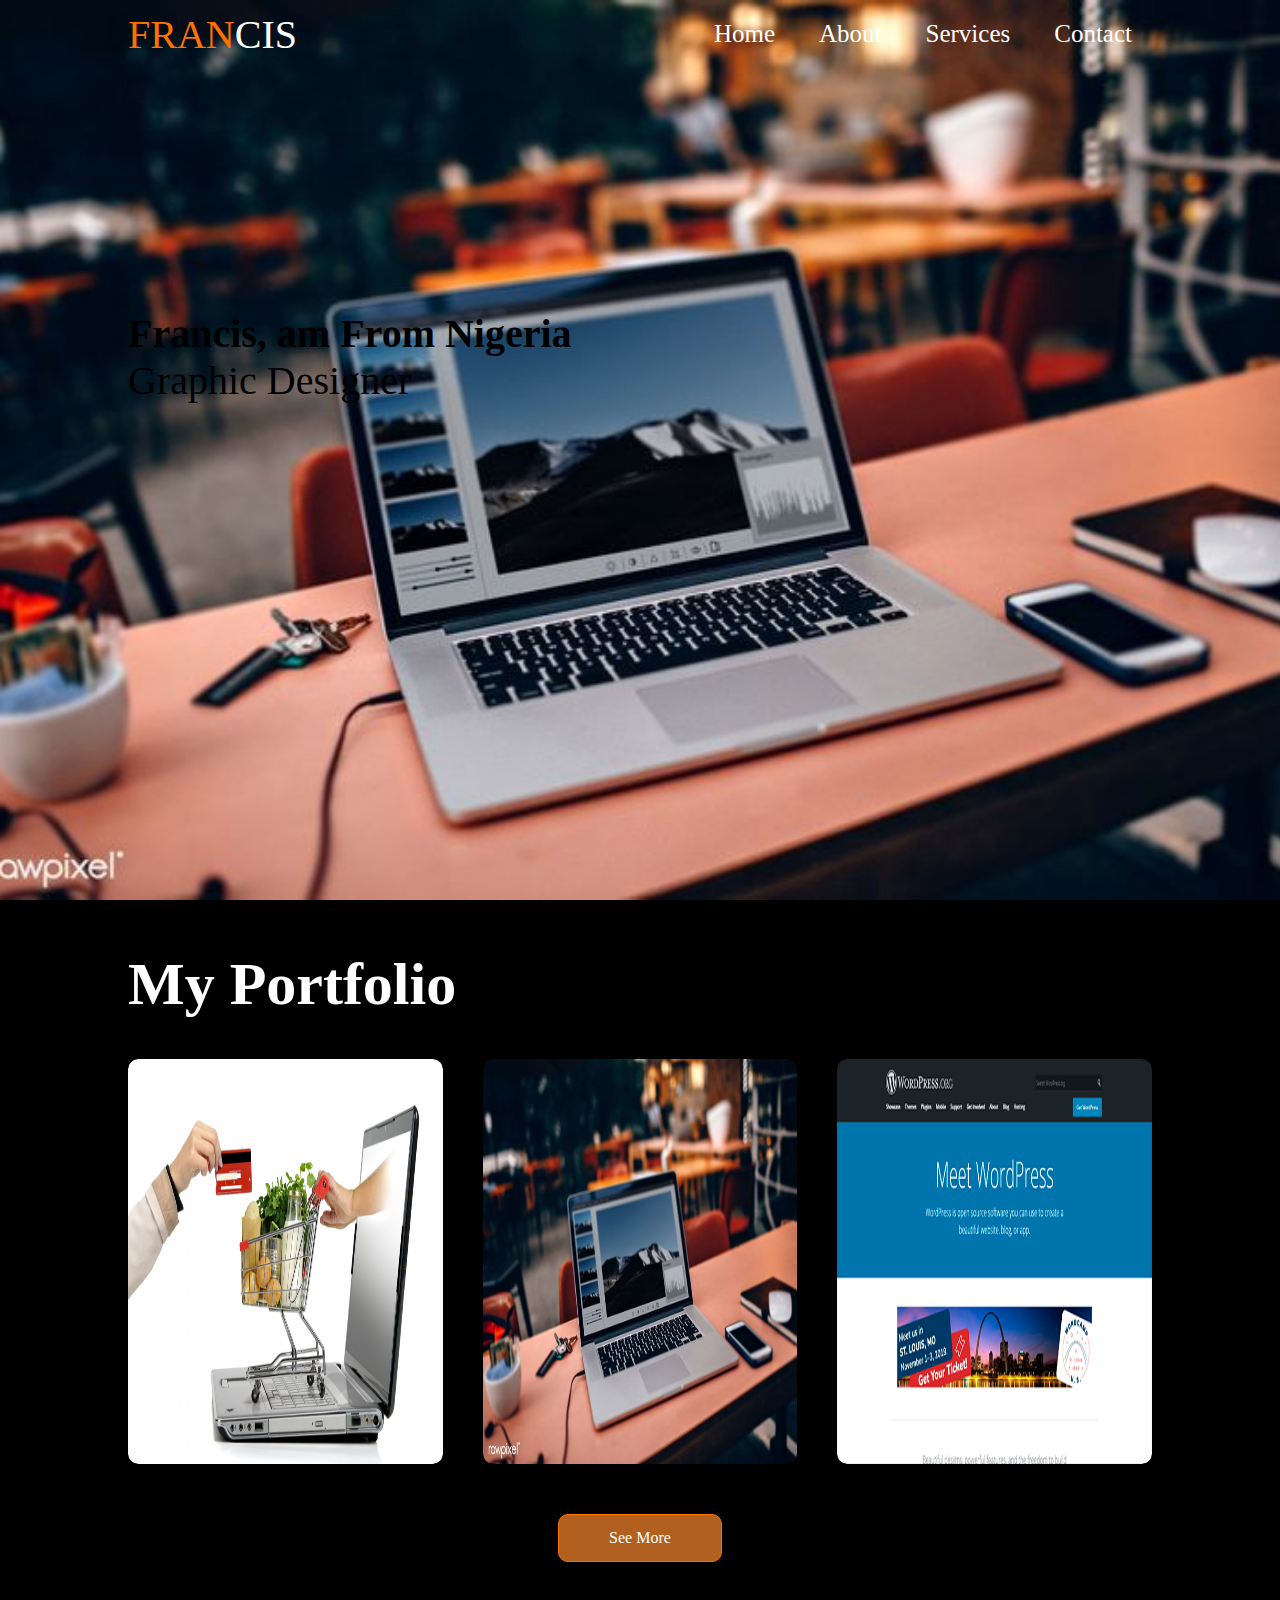
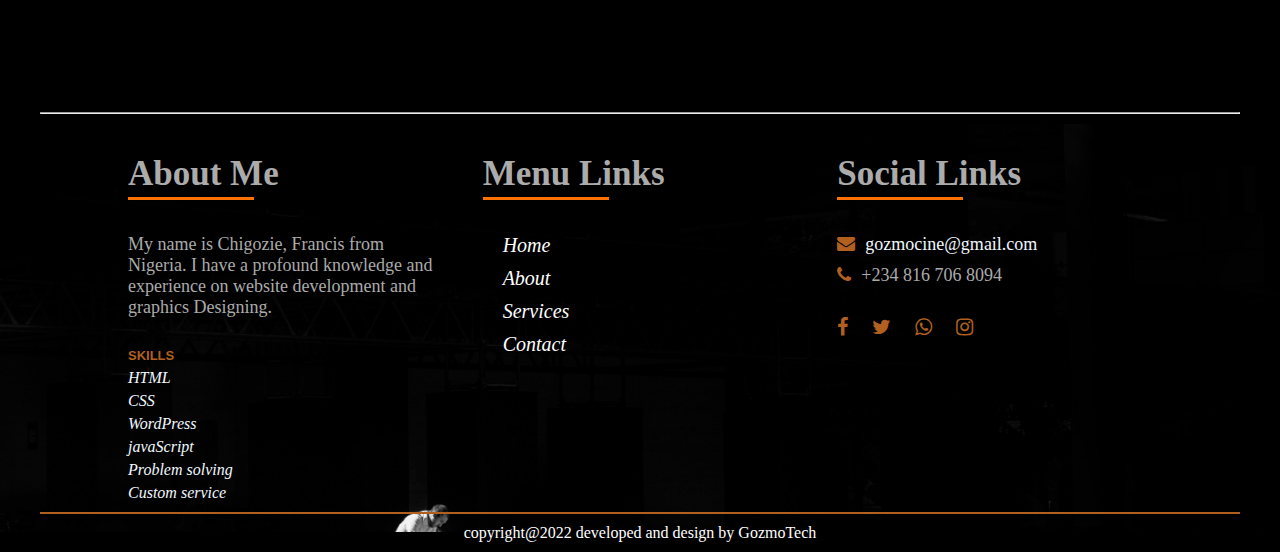
==== design.html @ dc4b3f79 "Edited" ====
<!DOCTYPE html>
<html>
<head>
    <title>DARK PORTFOLIO</title>
    <meta name="viewport" content="width=device-width, initial-scale=1">
    <meta http-equiv="X-UA-Compatible" content="IE=edge">
    <meta charset="UTF-8">
    <link rel="stylesheet" href="style.css">
	<link rel="stylesheet" href="https://stackpath.bootstrapcdn.com/font-awesome/4.7.0/css/font-awesome.min.css">
</head>
<body>
     <div id="bar">
        <div class="container">
            <nav>
            <logo>
                <a href="#header"><span>FRAN</span>CIS</a>
            </logo>
            <ul id="sidemenu">
                <li><a href="index.html">Home</a></li>
                <li><a href="index.html">About</a></li>
                <li><a href="index.html">Services</a></li>
                <li><a href="index.html">Contact</a></li>
                <i class="fa fa-times" onclick="closemenu()"></i>
            </ul>
            <i class="fa fa-bars" onclick="openmenu()"></i> 
            </nav>
            <div class="header-text">
                <H1><p style="color: black;" I' am Chigozie> <br> Francis, am From Nigeria</p></H1>
                <p style="color: black;">Graphic Designer</p>
            </div>
        </div>
    </div>

<!------------Portfolio---------->
<div id="portfolio">
    <div class="container">
        <h1 class="sub-title">My Portfolio</h1>
        <div class="work-list">
            <div class="work">
                <img src="images/work.png">
                <div class="work-layer">
                    <h3>E-commerce Website</h3>
                    <p>This website make sit easier for all your customers all over the world to make purchases in the comfort and also get to know more about your company.</p>
                    <a href="#"><i class="fa fa-external-link"></i></a>
                </div>
            </div> 
            <div class="work">
                <img src="images/laptop1.jpg">
                <div class="work-layer">
                    <h3>Graphics</h3>
                    <p>This website make sit easier for all your customers all over the world to make purchases in the comfort and also get to know more about your company.</p>
                    <a href="#"><i class="fa fa-external-link"></i></a>
                </div>
            </div>
             <div class="work">
                <img src="images/work (2).png">
                <div class="work-layer">
                    <h3>WordPress Websites</h3>
                    <p>This website make sit easier for all your customers all over the world to make purchases in the comfort and also get to know more about your company.</p>
                    <a href="#"><i class="fa fa-external-link"></i></a>
                </div>
            </div>
        </div>
        <a href="#" class="btn">See More</a>
    </div>
</div>


<!---------Footer------------>
<hr>
<div id="footer">
    <div class="container">
        <div class="footer-list">
            <div class="footer-submenu">
            <h2 class="sub-title subme">About Me</h2>
            <p>My name is Chigozie, Francis from Nigeria. I have a profound knowledge and experience on website development and graphics Designing.</p><br>
                <ig>SKILLS</ig>
            <ul>
                <li>HTML</li>
                <li>CSS</li>
                <li>WordPress</li>
                <li>javaScript</li>
                <li>Problem solving</li>
                <li>Custom service</li>
            </ul>

        </div>
        <div class="footer-submenu">
            <h2 class="sub-title subme delete">Menu Links</h2>
            <nav class="footer-link">
            <ul>
                <li><a href="#header">Home</a></li>
                <li><a href="#about">About</a></li>
                <li><a href="#services">Services</a></li>
                <li><a href="#contact">Contact</a></li>
            </ul>
            </nav>
        </div>
        <div class="footer-submenu upper">
            <h2 class="sub-title subme">Social Links</h2>
           
            <p class="sub"><a href=""><i class="fa fa-envelope"></i>gozmocine@gmail.com</a></p>
           <p class="sub"><i class="fa fa-phone"></i>+234 816 706 8094</p>
           <div class="social-icons">
                <a href="https://web.facebook.com/people/Chigozie-Chukwumezie/100009324760144/"><i class="fa fa-facebook"></i></a>
                <a href="https://twitter.com"><i class="fa fa-twitter"></i></a>
                <a href="https://wa.me/message/YWE2CHTBTIKIBI"><i class="fa fa-whatsapp"></i></a>
                <a href="https://instagram.com"><i class="fa fa-instagram"></i></a>
           </div>

        </div>
        </div>
    </div>
    
</div>
<hr class="line">
<div class="copyright">
    <p>copyright@2022 developed and design by GozmoTech</p>
</div>



<!------------javaScript----------->
    <script>
        var aboutlinks= document.getElementsByClassName("about-links");
        var aboutcontents = document.getElementsByClassName("about-contents");

        function openlink(linkvalue){
            for(aboutlink of aboutlinks){
                aboutlink.classList.remove("active-link");
            }
            for(aboutcontent of aboutcontents){
                aboutcontent.classList.remove("active-content");
            }
            event.currentTarget.classList.add("active-link");
            document.getElementById(linkvalue).classList.add('active-content')
        }
    </script>

<script>
    
    var sidemenu = document.getElementById("sidemenu");
   
    function openmenu(){
        sidemenu.style.right = "0";
    }
    function closemenu(){
        sidemenu.style.right = "-200px";
    }
</script>

<script>
    const scriptURL = 'https://script.google.com/macros/s/AKfycbzP6j5DPGPqVx61KxRdimzY6JTzKjjQg7f2bzLmYqQm1uqGpphnqOD0dhKFOffto6A9HA/exec'
    const form = document.forms['submit-to-google-sheet']
    const msg = document.getElementById("msg")
  
    form.addEventListener('submit', e => {
      e.preventDefault()
      fetch(scriptURL, { method: 'POST', body: new FormData(form)})
        .then(response => {msg.innerHTML = "Message sent successfully"
        setTimeout(function(){
            msg.innerHTML = ""
        },5000)
        form.reset()
    })
        .catch(error => console.error('Error!', error.message))
    })
  </script>

</body>
</html>
---- style.css ----
*{
    margin: 0;
    padding: 0;
    box-sizing: border-box;
}
html{
    scroll-behavior: smooth;
}
body{
    background: #000000;
    color: #fff;
}

#nav-bar{
    width: 100%;
    height: 100vh;
    background-image: url(images/nav-tag.jpg);
    background-size: cover;
    background-position: center;

}
#bar{
    width: 100%;
    height: 100vh;
    background-image: url(images/laptop1.jpg);
    background-size: cover;
    background-position: center;

}

.container{
    padding: 10px 10%;
    
}
nav{
    display: flex;
    align-items: center;
    justify-content: space-between;
    flex-wrap: wrap;
}

logo a{
    font-size: 40px;
    font-family: inherit m;
    font-weight: 500;
    text-decoration: none;
    color: #fff;
}
logo span{
    color: #ff7200;
}

nav ul li{
    display: inline-block;
    list-style: none;
    margin: 10px 20px;
}
nav ul li a{
    text-decoration: none;
    color: #fff;
    font-size: 25px;
    position: relative;
}
nav ul li a::after{
    content:  '';
    width: 0;
    height: 3px;
    background: #ff7200;
    position: absolute;
    left: 0;
    bottom: -6px;
    transition: 0.5s;
}
nav ul li a:hover::after{
    width: 100%;
}

.header-text{
    margin-top: 20%;
    font-size: 30px;
}
.header-text p{
    font-size: 40px;
    color: #ff7200;
}
.header-text h1{
    font-size: 60px;
    margin-top: 20px;
}
.header-text h1 span{
    color: #ff7200;
}

/*------------------- ABOUT ---------------------------*/

#about{
    margin: 80px 0;
    color: #ababab;
}
.row{
   display: flex;
    justify-content: space-between;
    flex-wrap: wrap;
}
.about-col-1{
    flex-basis: 35%;
}
.about-col-1 img{
    border-radius: 15px;
}
.about-col-2{
    flex-basis: 60%;
}
.sub-title{
    font-size: 60px;
    color: #fff;
    font-weight: 600;
}
.about-col-2 p{
    word-spacing: 2px;
    
}
.about-titles{
    display: flex;
    margin: 20px 0 40px;
}
.about-links{
    margin-right: 50px;
    font-size: 18px;
    font-weight: 500;
    cursor: pointer;
    position: relative;
}
.about-links::after{
    content: '';
    width: 0;
    height: 3px;
    background: #ff7200;
    left: 0;
    bottom: -6px;
    position: absolute;
    transition: 0.5s;
}
.about-links.active-link::after{
    width: 70%;
}

.about-contents ul li{
    list-style: none;
    margin: 10px 0;
}
.about-contents ul li span{
    color: #b1601f;
    font-size: 14px;
}
.about-contents{
    display: none;
}
.about-contents.active-content{
    display: block;
}

/*-----------Services-----------*/

#services{
    padding: 30px 0;
}
.services-list{
    display: grid;
    grid-template-columns: repeat(auto-fit, minmax(250px, 1fr));
    grid-gap: 40px;
    margin-top: 50px; 
}
.services-list div{
    background: #262626;
    padding: 40px;
    font-size: 13px;
    font-weight: 300;
    border-bottom-left-radius: 20px;
    border-top-right-radius: 20px;
    transition: background 0.8s, transform 0.8s;
}
.services-list div i{
    margin-bottom: 20px;
    font-size: 40px;
}
.services-list div h2{
    font-size: 30px;
    font-weight: 500;
    margin-bottom: 12px;
}
.services-list div a{
    text-decoration: none;
    font-size: 14px;
    margin-top: 18px;
    display: inline-block;
    color: #fff;
}
.services-list div:hover{
    background: #ff7200;
    transform: translateY(-10px);
}

/*--------------Portfolio-----------*/
#portfolio{
    padding: 40px 0;
}
.work-list{
    display: grid;
    grid-template-columns: repeat(auto-fit, minmax(250px, 1fr));
    grid-gap: 40px;
    margin-top: 40px;
}
.work{
    border-radius: 10px;
    position: relative;
    overflow: hidden;
}
.work img{
    width: 100%;
    height: 45vh;
    display: block;
    border-radius: 10px;
    transition: transform 0.5s;
}
.work-layer{
    width: 100%;
    height: 0;
    background: linear-gradient(rgba(0,0,0,0.6), #ff7200);
    border-radius: 10px;
    position: absolute;
    left: 0;
    top: 0;
    overflow: hidden;
    display: flex;
    align-items: center;
    justify-content: center;
    flex-direction: column;
    padding: 0 30px;
    text-align: center;
    font-size: 16px;
    transition: height 0.5s;
}
.work-layer h3{
    font-weight: 500;
    margin-bottom: 20px;
}
.work-layer a{
    margin-top: 20px;
    color: #ff7200;
    text-decoration: none;
    font-size: 20px;
    line-height: 60px;
    background: #fff;
    width: 60px;
    height: 60px;
    border-radius: 50%;
    text-align: center;
}
.work:hover img{
    transform: scale(1.1);
}
.work:hover .work-layer{
    height: 100%;
}

.btn{
    display: block;
    margin: 50px auto;
    width: fit-content;
    border: 1px solid #ff7200;
    padding: 14px 50px;
    border-radius: 10px;
    text-decoration: none;
    color: #fff;
    transition: background 0.5s;
    background: #b1601f;
}
.btn:hover{
    background: #ff7200;
}

/*------------Contact---------*/
.message{
    margin-bottom: 40px;
   
}
.contact-list-right{
    flex-basis: 60%;
}
.contact-list-left{
    flex-basis: 35%;
    margin-top: 40px;
}
.contact-list-left p{
    margin-top: 10px;
    font-size: normal;
    color: #ff7200;
}
.contact-list-left p a{
    color: #fff;
    text-decoration: none;
}
.contact-list-left p i{
    margin-right: 10px;
    color: #ff7200;
    font-size: 20px;
}
.social-icons{
    margin-top: 30px;
}
.social-icons a{
    text-decoration: none;
    font-size: 20px;
    margin-right: 10px;
    display: inline-block;
    color: #b1601f;
    transition: transform 0.5s;
}
.social-icons a:hover{
    color: #ff7200;
    transform: translateX(-5px);
}
.btn.btn2{
    display: inline-block;
    cursor: pointer;
}
form .btn2{
    font-size: 18px;
    margin-top: 20px;
    padding: 14px 16px;
}
form{
    width: 100%;
}
form input, form textarea{
    width: 100%;
    border: 0;
    outline: none;
    background: #262626;
    padding: 15px;
    margin: 15px 0;
    color: #ff7200;
    border-radius: 10px;
    font-size: 14px;
}
form .fa{
    padding-left: 10px;
    font-size: 10px;
}
#msg{
    color: #b1601f;
    margin-top: -40px;
    display: block;
}

/*----------Footer------------*/
hr{
    margin: 50px 40px 10px;
    display: block;
}
.line{
    margin-top: -20px;
    margin-bottom: 5px;
    border: 1px solid #b1601f;
}
#footer{
    background-image: url(images/head.jpg);
    width: 100%;
    max-height: fit-content;
    background-size: cover;
    background-position: center;
    background-repeat: no-repeat;
}
.footer-list{
    display: grid;
    grid-template-columns: repeat(auto-fit, minmax(250px, 1fr));
    grid-gap: 40px;
    margin-top: 20px;
    margin-bottom: 20px;
}
.footer-submenu .subme{
    font-size: 35px;
    color: #ababab;
    position: relative;
    margin-bottom: 40px;
}
.footer-submenu .subme::after{
        content: '';
        width: 0;
        height: 3px;
        background: #ff7200;
        left: 0;
        bottom: -6px;
        position: absolute;
    }
.footer-submenu .subme::after{
    width: 40%;
}
.footer-submenu p{
    font-size: 18px;
    margin-top: 10px;
    color: #ababab;
    margin-bottom: 10px;
}
.footer-submenu ig{
    color: #b1601f;
    font-size: small;
    font-family: Arial, Helvetica, sans-serif;
    font-weight: 600;
}
.footer-submenu ul li {
    text-decoration: none;
    margin-top: 5px;
    color: aliceblue;
    font-style: italic;
    font-size: medium;
    list-style: none;
    
}
.footer-link{
    display: block;
    justify-content: initial;
    
}
.footer-link ul li {
    display:list-item;
    text-align: justify;
    justify-content: flex-end;
}
.footer-link ul li a{
    font-size: 20px;
}
.footer-submenu i{
   margin-right: 10px;
   color: #b1601f;
}
.footer-submenu .sub a{
    font-size: 18px; 
    text-decoration: none;
    color: aliceblue

}
.copyright p{
    text-align: center;
    font-size: medium;
    margin: 10px 0;
}

/*-----------CSS for small screen----------*/
nav .fa{
    display: none;
}
@media only screen and (max-width: 600px){
    #nav-bar{
        width: 100%;
        height: 50%;
        
    }
    .header-text{
        margin-top: 40%;
    }
    .header-text p{
        font-size: 30px;
        margin-top: 20%;
    }
    .header-text h1{
        font-size: 30px;
    }
    nav .fa{
        display: block;
        font-size: 25px;
        margin-right:10px;
    }
    nav ul{
        background: #ff7200;
        position: fixed;
        top: 0;
        right: -200px;
        width: 200px;
        height: 100vh;
        padding-top: 50px;
        z-index: 2;
        transition: 0.5s;
    }
    nav ul li{
            display: block;
            margin: 15px;
        }
        nav ul li a{
            font-size: 20px;
        }
    nav ul .fa{
        position: absolute;
        top: 25px;
        left: 25px;
        cursor: pointer;

    }
    #about{
        margin: 30px 0;
    }
    .about-col-1 img{
        width: 200px;
    }
    .sub-title{
    font-size: 30px;
    }
    .about-col-2 p{
        font-size: 14px;
    }
    .about-links{
        margin-right: 30px;
        font-size: 10px;
    }
    .services-list div{
        padding: 25px;
        font-size: 12px;
        margin-right: 8%;
    }
    .services-list div h2{
        font-size: 25px;
    }
    .work{
        margin-right: 8%;
    }
    .work img{
        width: 100%;
        height: 35vh;
    }
    .work-layer h3{
        font-size: 25px;
        margin-bottom: 10px;
    }
    .work-layer p{
        font-size: 12px;
    }
    .work-layer a{
        font-size: 15px;
        line-height: 40px;
        width: 40px;
        height: 40px;
        margin-top: 10px;
    }
    .work-layer{
        padding: 0 20px;
    }
    .btn {
        display: block;
        margin: 30px auto;
    }
    #portfolio {
        padding: 20px 0;
      }
    .message{
        margin-bottom: 20px;
    }
    .contact-list-left, .contact-list-right{
        margin-top: 20px;
        flex-basis: initial;
    }
    form .btn2{
        margin-left: 50px;
    }
    .delete{
        display: none;
    }
    .upper{
        margin-top: -50px;
    }
    .copyright{
        margin: 0 10px;
    }
    .footer-submenu p{
        
        margin-right: 10px;
    }

}
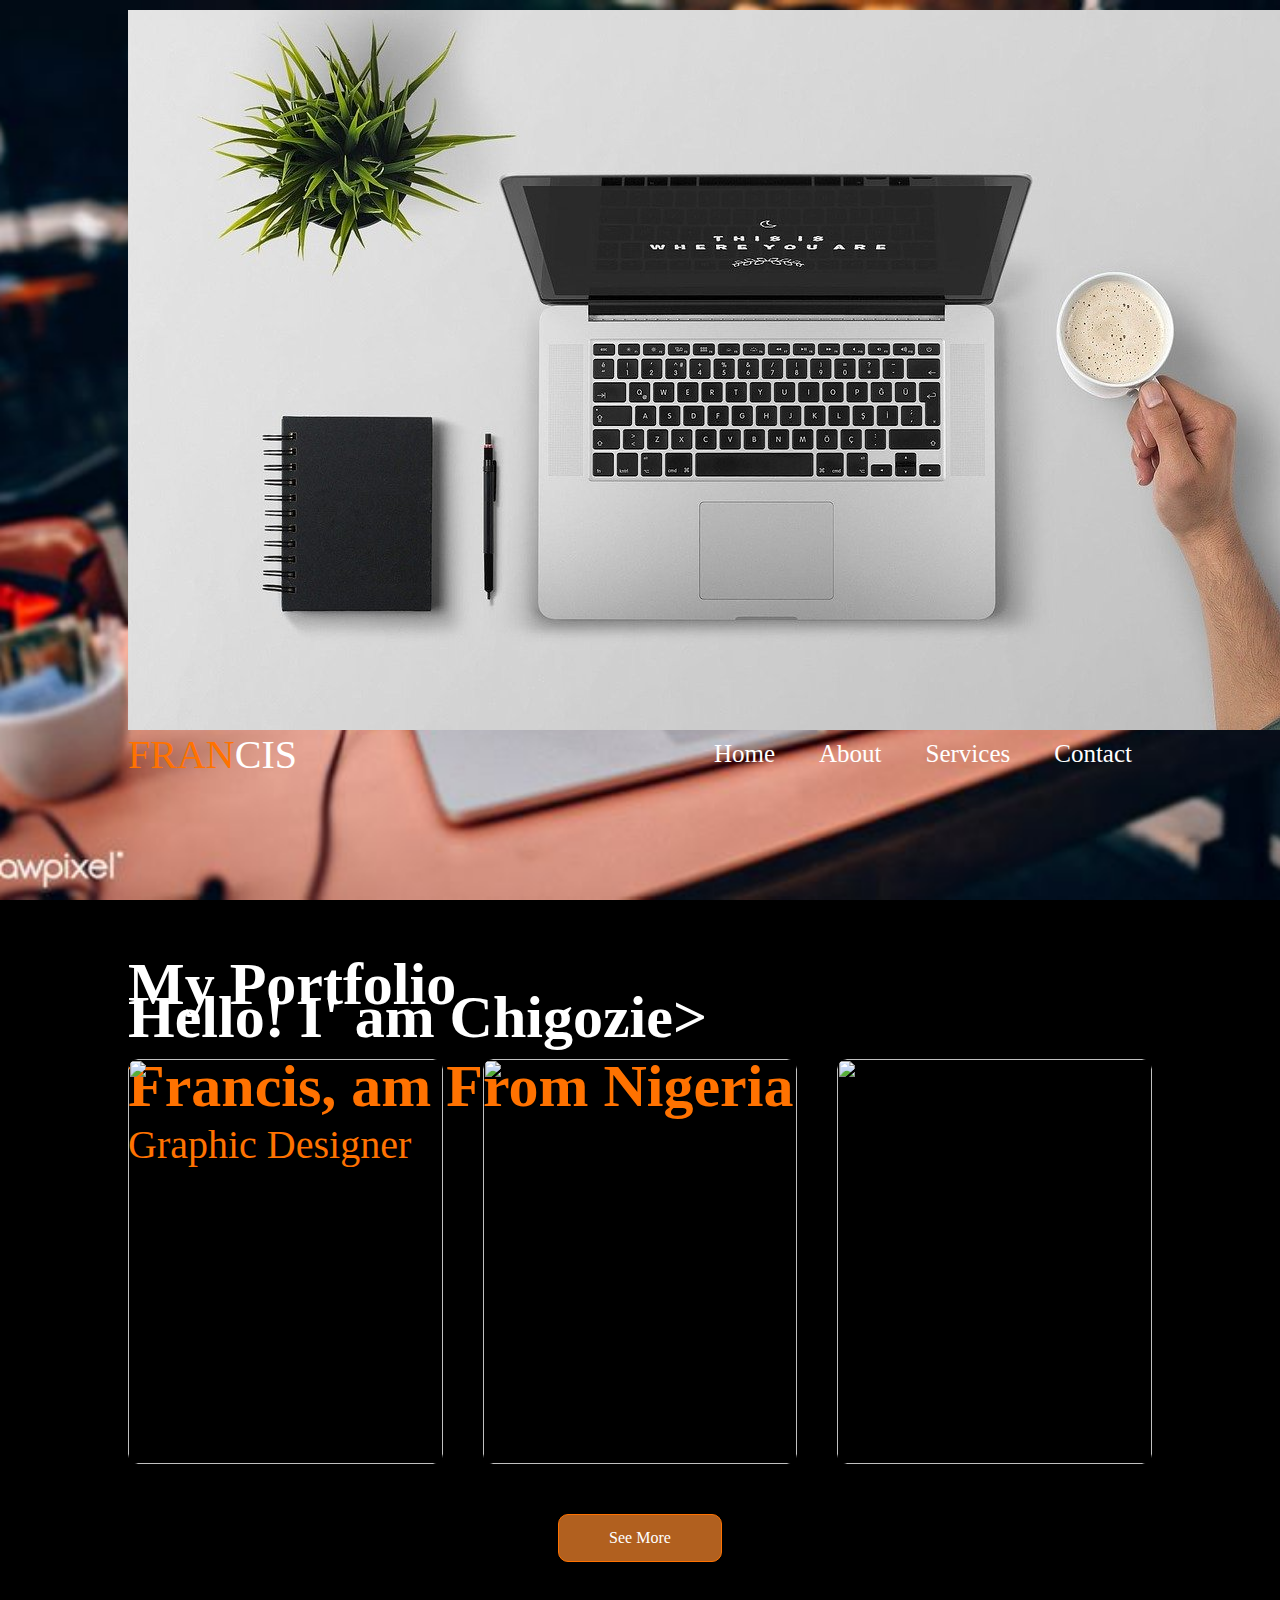
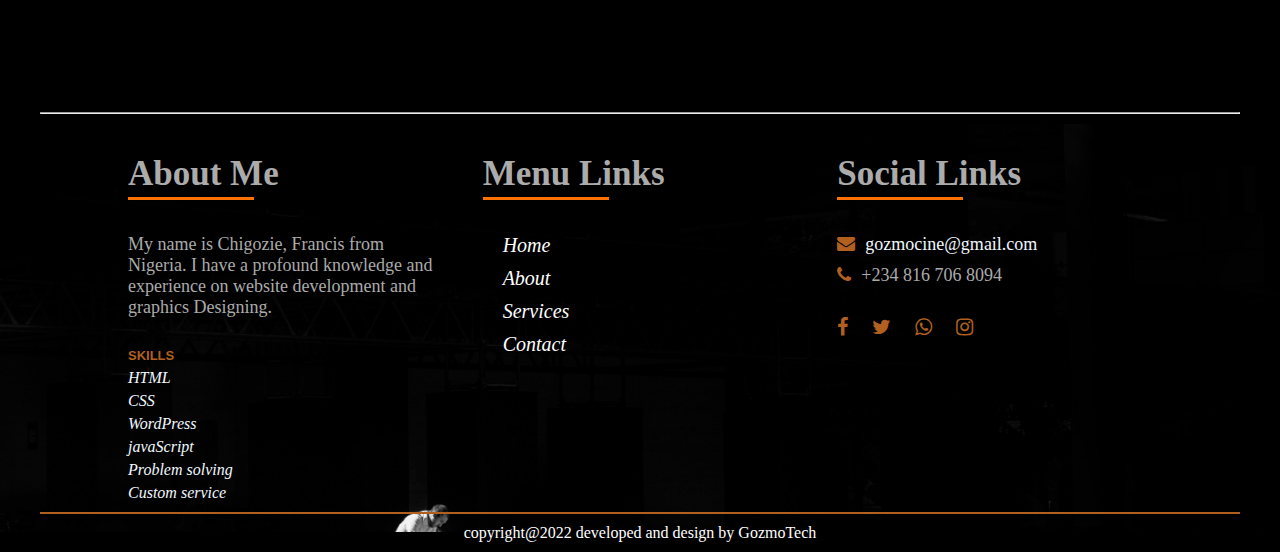
==== commit eba141f1: "portfo" ====
--- a/design.html
+++ b/design.html
@@ -12,8 +12,9 @@
      <div id="bar">
         <div class="container">
             <nav>
+                <img src="images/laptop2.jpg">
             <logo>
-                <a href="#header"><span>FRAN</span>CIS</a>
+                <a href="index.html"><span>FRAN</span>CIS</a>
             </logo>
             <ul id="sidemenu">
                 <li><a href="index.html">Home</a></li>
@@ -25,8 +26,8 @@
             <i class="fa fa-bars" onclick="openmenu()"></i> 
             </nav>
             <div class="header-text">
-                <H1><p style="color: black;" I' am Chigozie> <br> Francis, am From Nigeria</p></H1>
-                <p style="color: black;">Graphic Designer</p>
+                <H1>Hello! I' am Chigozie><br> <span>Francis, am From Nigeria</span></H1>
+                <p>Graphic Designer</p>
             </div>
         </div>
     </div>
@@ -37,28 +38,15 @@
         <h1 class="sub-title">My Portfolio</h1>
         <div class="work-list">
             <div class="work">
-                <img src="images/work.png">
-                <div class="work-layer">
-                    <h3>E-commerce Website</h3>
-                    <p>This website make sit easier for all your customers all over the world to make purchases in the comfort and also get to know more about your company.</p>
-                    <a href="#"><i class="fa fa-external-link"></i></a>
-                </div>
+                <img src="images/werewolf copy 1.png">
+               
             </div> 
             <div class="work">
-                <img src="images/laptop1.jpg">
-                <div class="work-layer">
-                    <h3>Graphics</h3>
-                    <p>This website make sit easier for all your customers all over the world to make purchases in the comfort and also get to know more about your company.</p>
-                    <a href="#"><i class="fa fa-external-link"></i></a>
-                </div>
+                <img src="images/ok.jpg">
+               
             </div>
              <div class="work">
-                <img src="images/work (2).png">
-                <div class="work-layer">
-                    <h3>WordPress Websites</h3>
-                    <p>This website make sit easier for all your customers all over the world to make purchases in the comfort and also get to know more about your company.</p>
-                    <a href="#"><i class="fa fa-external-link"></i></a>
-                </div>
+                <img src="images/vocal Brothers.png"> 
             </div>
         </div>
         <a href="#" class="btn">See More</a>
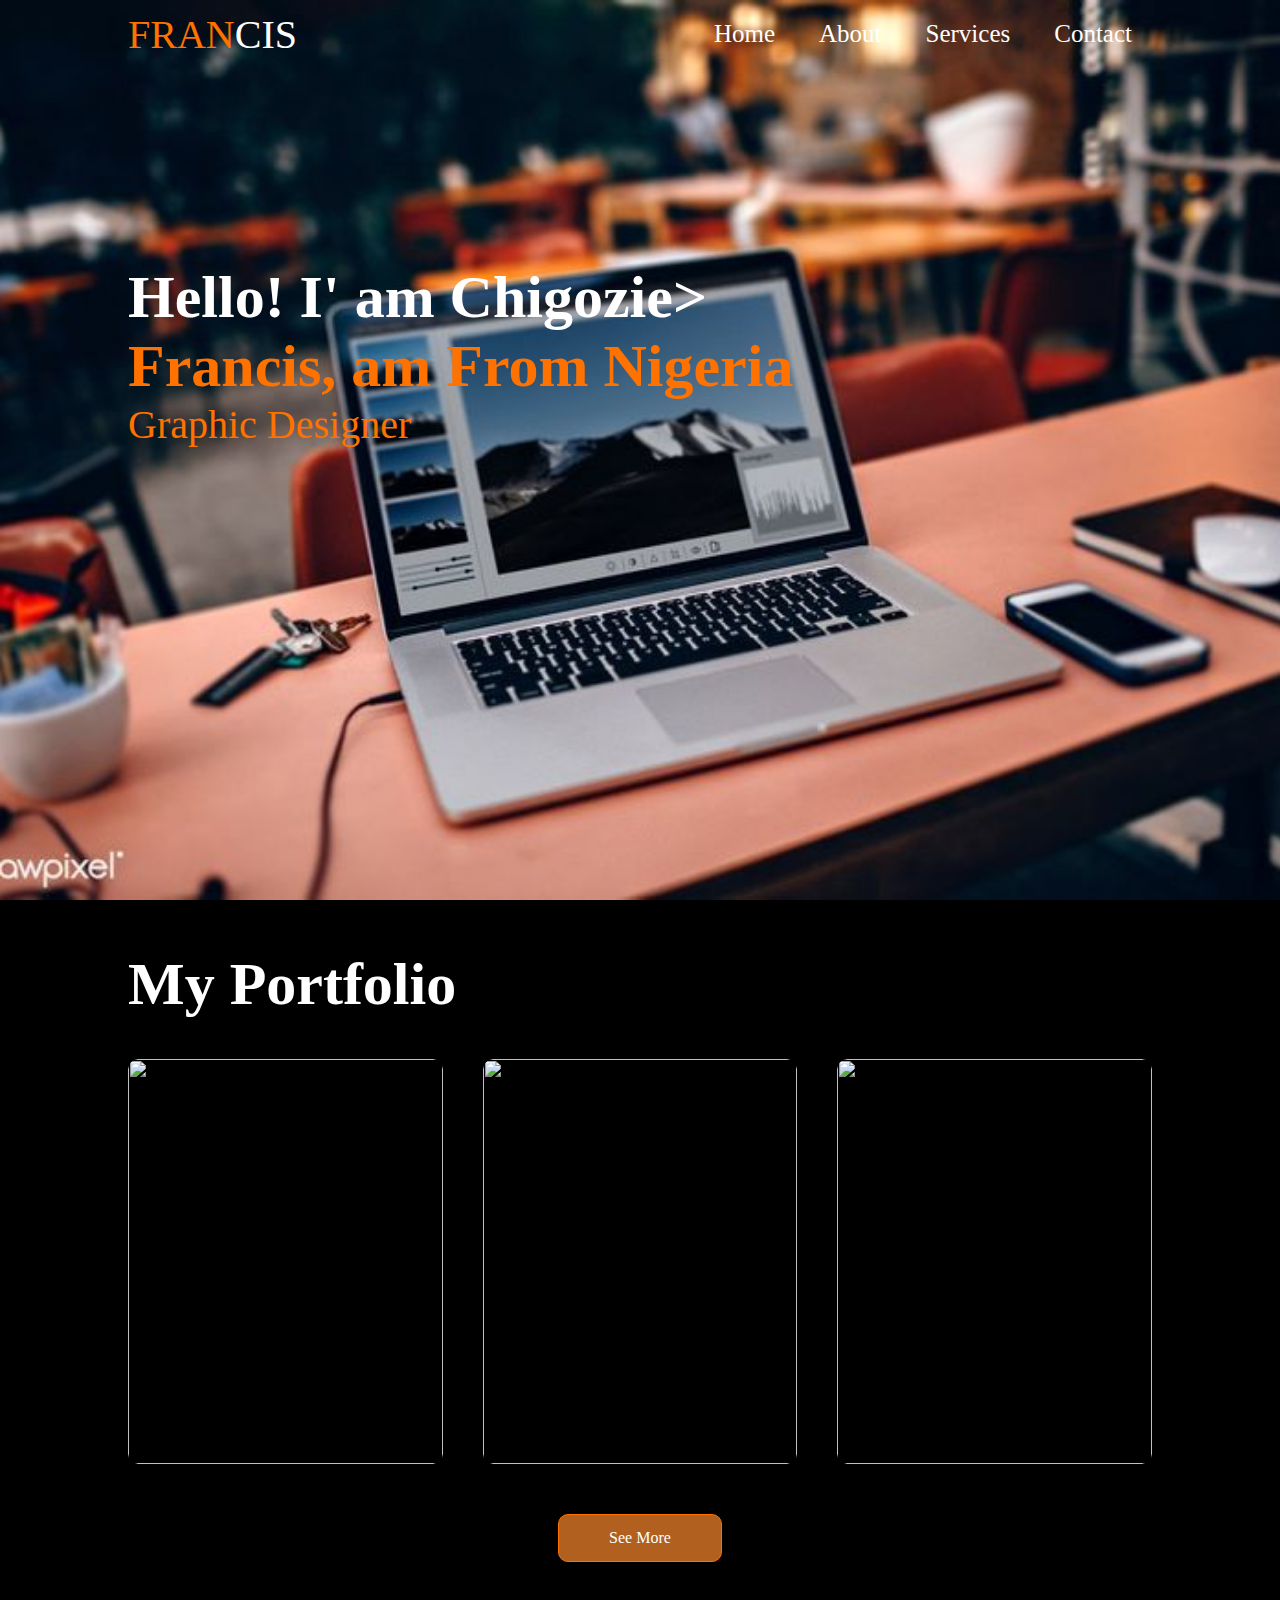
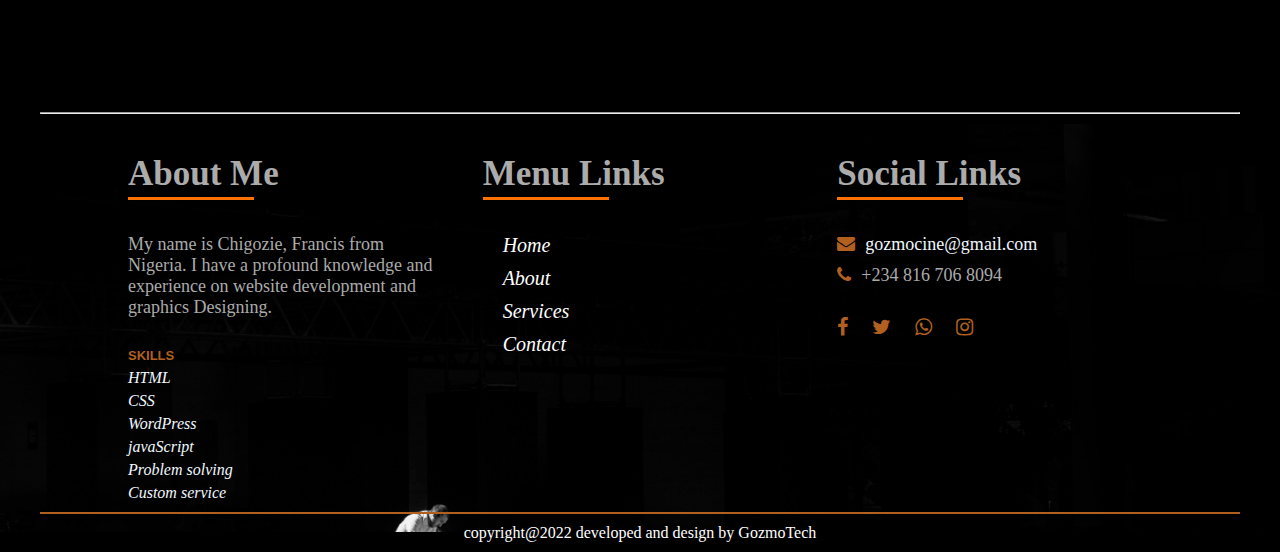
==== commit c68a36dd: "nav" ====
--- a/design.html
+++ b/design.html
@@ -12,7 +12,6 @@
      <div id="bar">
         <div class="container">
             <nav>
-                <img src="images/laptop2.jpg">
             <logo>
                 <a href="index.html"><span>FRAN</span>CIS</a>
             </logo>
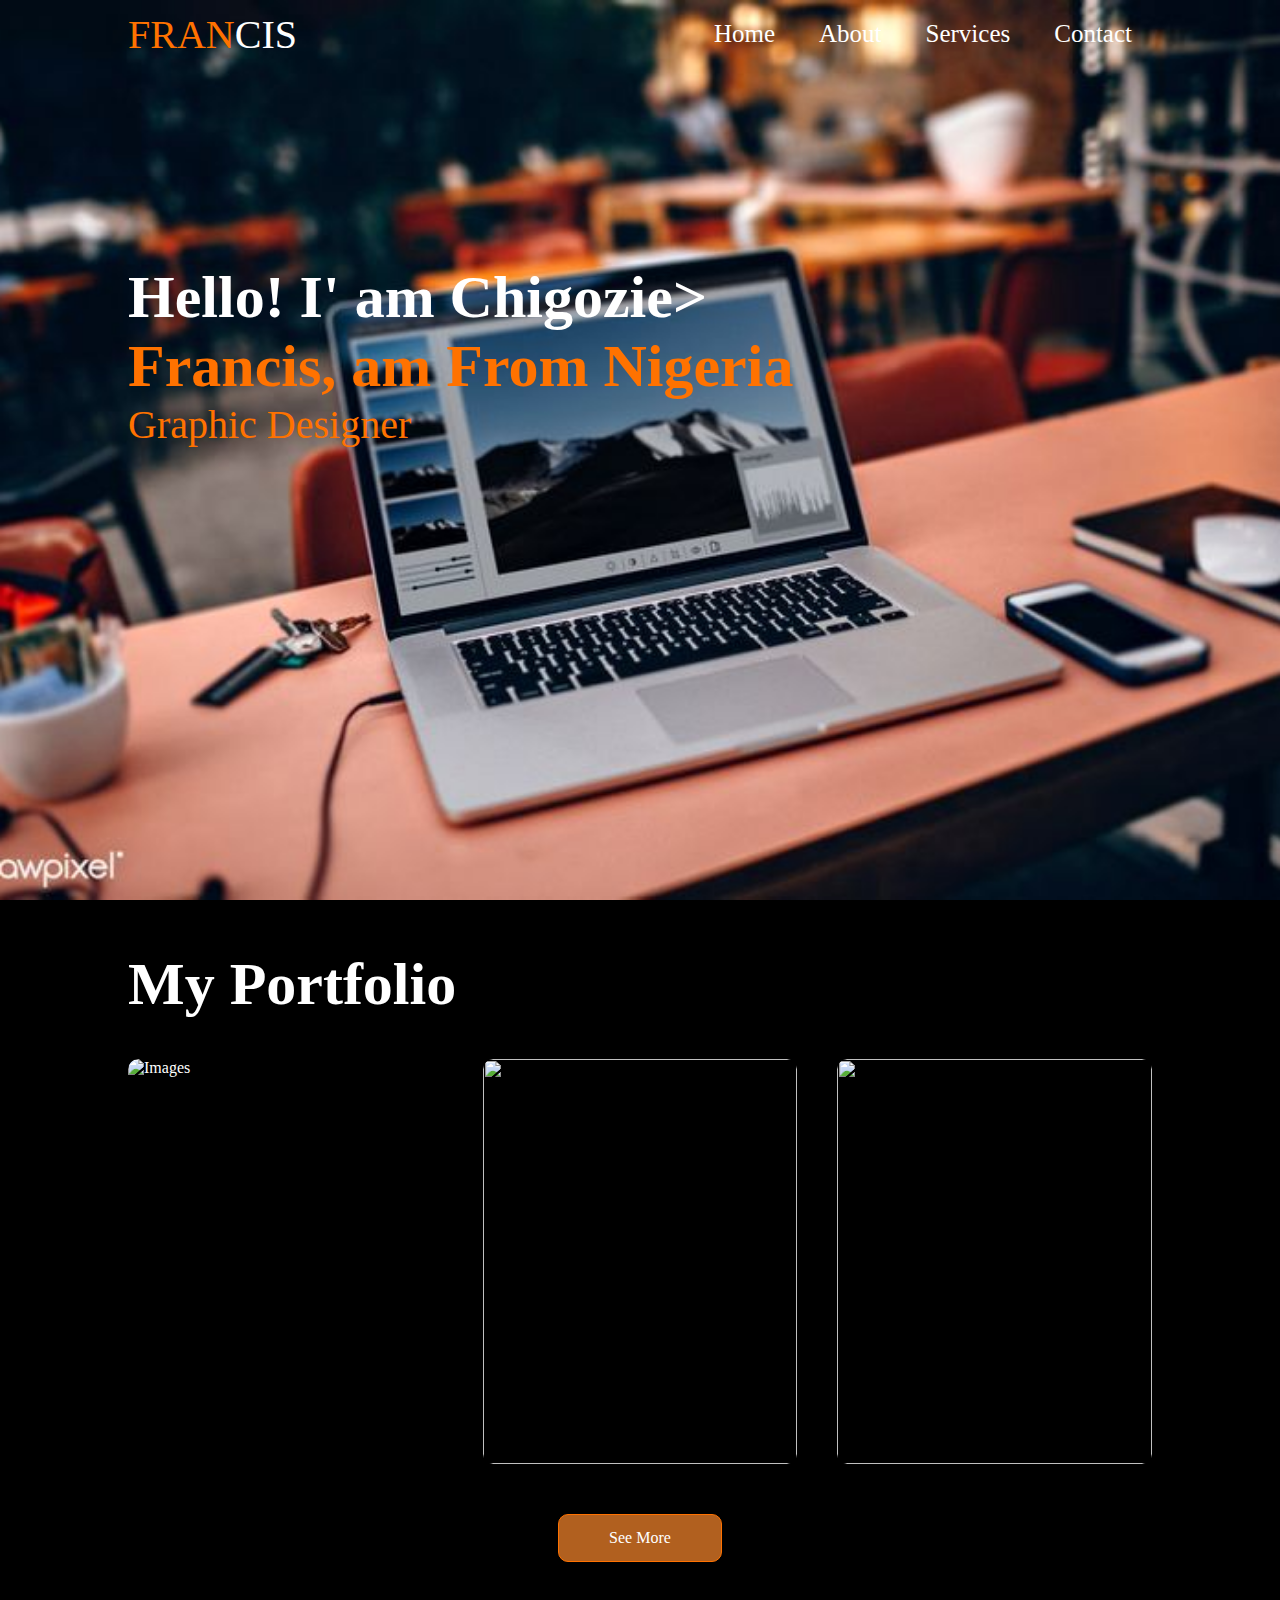
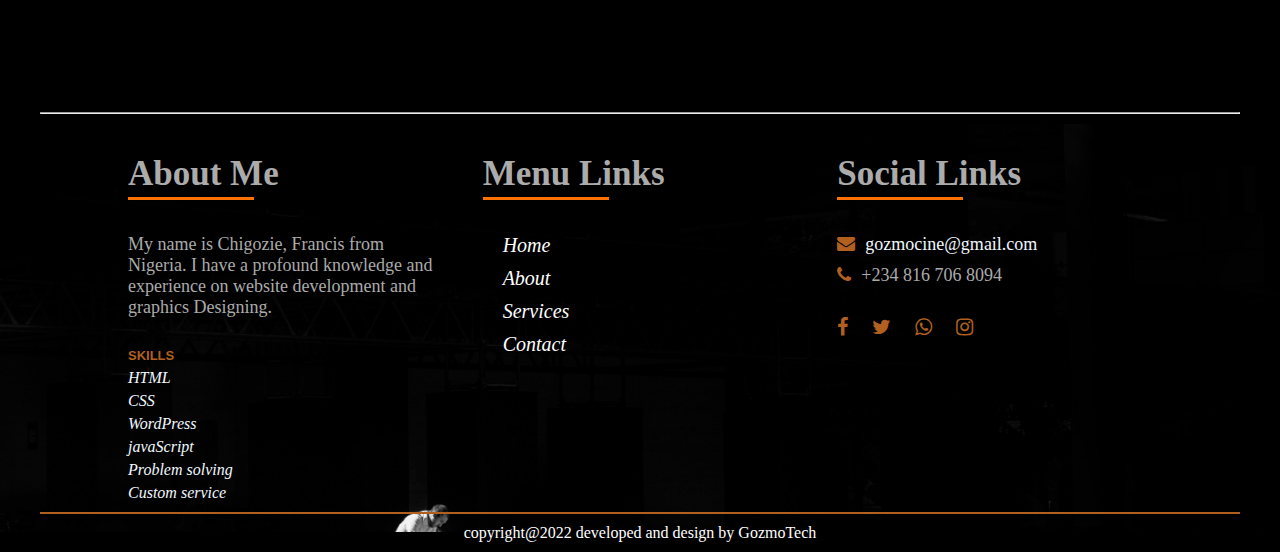
==== commit 5b61a3af: "zoom" ====
--- a/design.html
+++ b/design.html
@@ -37,15 +37,16 @@
         <h1 class="sub-title">My Portfolio</h1>
         <div class="work-list">
             <div class="work">
-                <img src="images/werewolf copy 1.png">
+
+                    <img src="images/werewolf copy 1.png" alt="Images" class="image" onclick="zoomImage(this)">
                
             </div> 
             <div class="work">
-                <img src="images/ok.jpg">
+                <img src="images/ok.jpg" class="image" onclick="zoomImage(this)">
                
             </div>
              <div class="work">
-                <img src="images/vocal Brothers.png"> 
+                <img src="images/vocal Brothers.png" class="image" onclick="zoomImage(this)"> 
             </div>
         </div>
         <a href="#" class="btn">See More</a>
@@ -153,6 +154,12 @@
         .catch(error => console.error('Error!', error.message))
     })
   </script>
+  
+ <script>
+    function zoomImage(image) {
+    image.classList.toggle("zoomed");
+}
+</script>
 
 </body>
 </html>--- a/style.css
+++ b/style.css
@@ -280,6 +280,17 @@
     background: #ff7200;
 }
 
+.image {
+    width: 200px;
+    height: auto;
+    cursor: pointer;
+    transition: transform 0.5s;
+}
+
+.image.zoomed {
+    transform: scale(4);
+}
+
 /*------------Contact---------*/
 .message{
     margin-bottom: 40px;
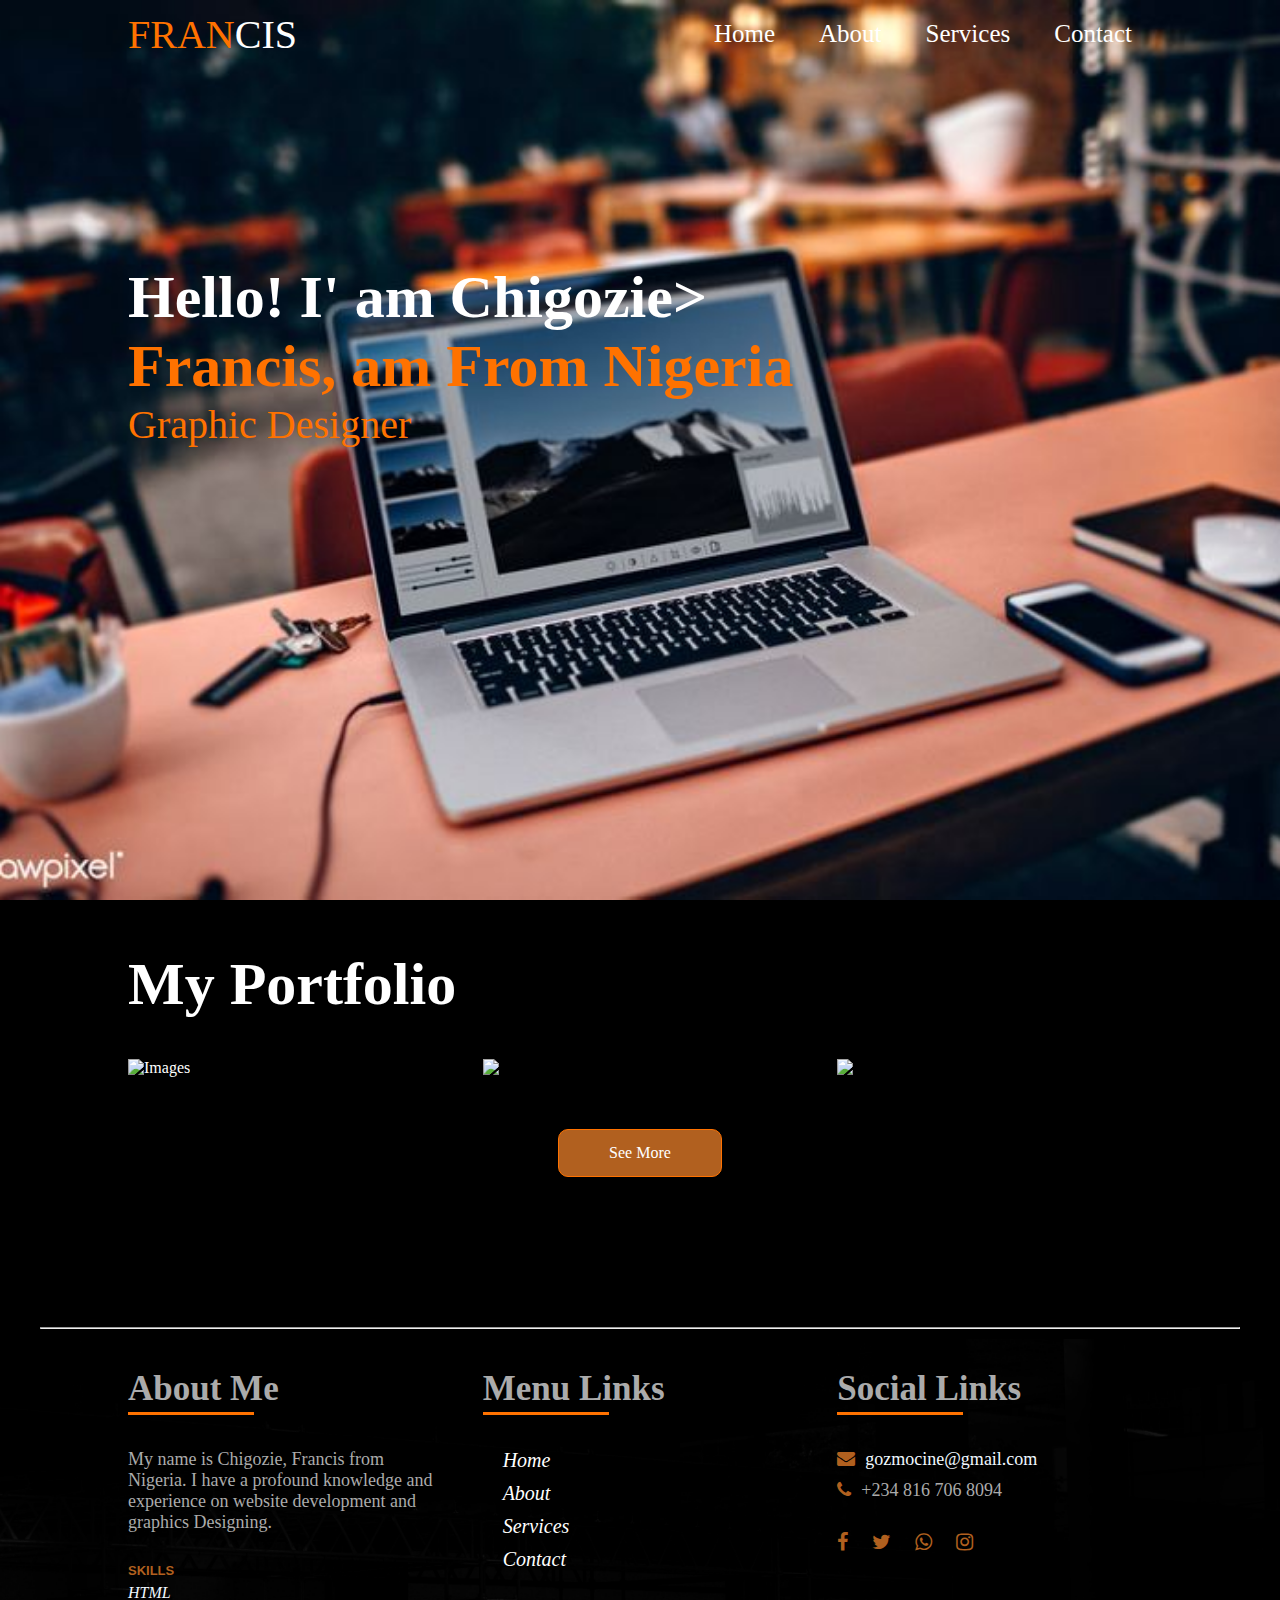
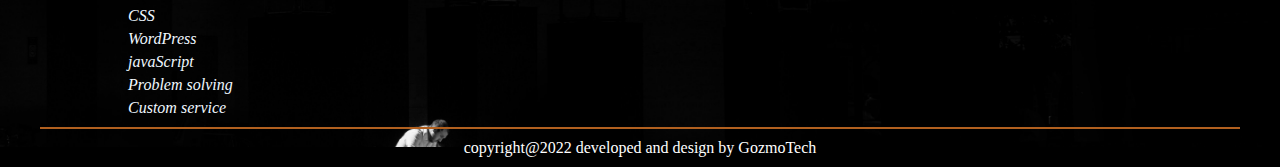
==== commit 11ec1c4b: "zoom" ====
--- a/design.html
+++ b/design.html
@@ -36,16 +36,16 @@
     <div class="container">
         <h1 class="sub-title">My Portfolio</h1>
         <div class="work-list">
-            <div class="work">
+            <div class="wor">
 
                     <img src="images/werewolf copy 1.png" alt="Images" class="image" onclick="zoomImage(this)">
                
             </div> 
-            <div class="work">
+            <div class="wor">
                 <img src="images/ok.jpg" class="image" onclick="zoomImage(this)">
                
             </div>
-             <div class="work">
+             <div class="wor">
                 <img src="images/vocal Brothers.png" class="image" onclick="zoomImage(this)"> 
             </div>
         </div>
--- a/style.css
+++ b/style.css
@@ -280,15 +280,15 @@
     background: #ff7200;
 }
 
-.image {
-    width: 200px;
+.work .image {
+    /*width: 200px;*/
     height: auto;
     cursor: pointer;
     transition: transform 0.5s;
 }
 
 .image.zoomed {
-    transform: scale(4);
+    transform: scale(2);
 }
 
 /*------------Contact---------*/
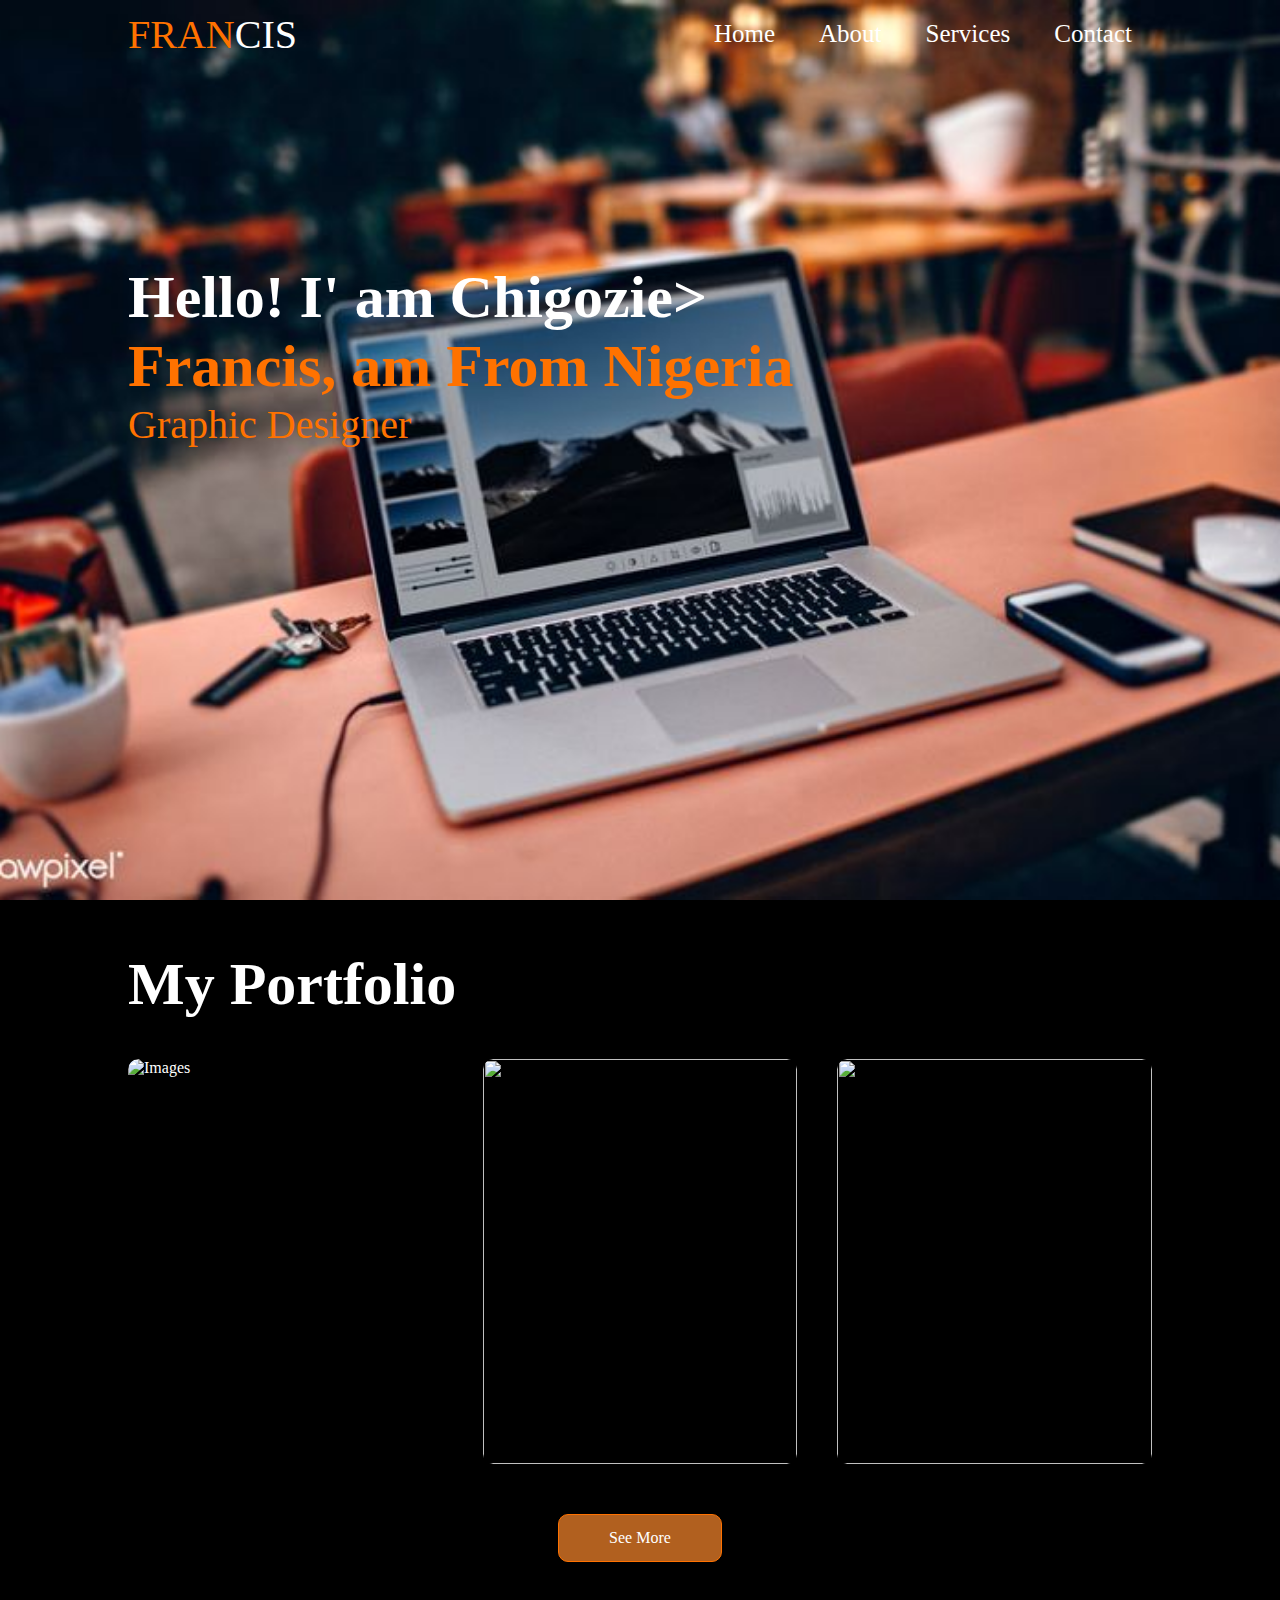
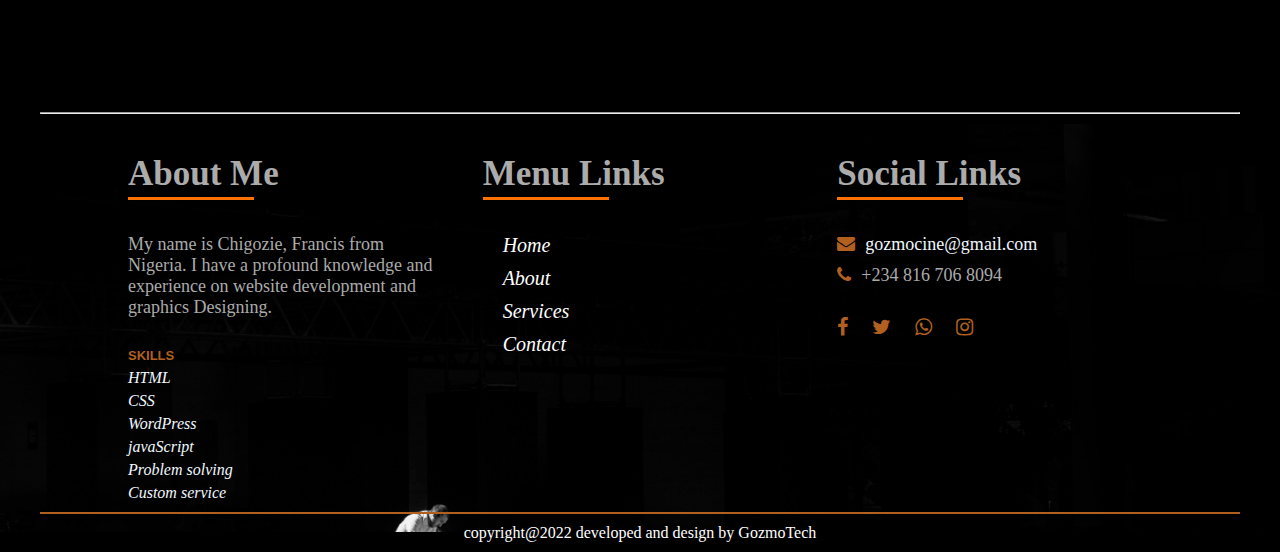
==== commit 8f13925e: "try" ====
--- a/design.html
+++ b/design.html
@@ -36,16 +36,16 @@
     <div class="container">
         <h1 class="sub-title">My Portfolio</h1>
         <div class="work-list">
-            <div class="wor">
+            <div class="work">
 
                     <img src="images/werewolf copy 1.png" alt="Images" class="image" onclick="zoomImage(this)">
                
             </div> 
-            <div class="wor">
+            <div class="work">
                 <img src="images/ok.jpg" class="image" onclick="zoomImage(this)">
                
             </div>
-             <div class="wor">
+             <div class="work">
                 <img src="images/vocal Brothers.png" class="image" onclick="zoomImage(this)"> 
             </div>
         </div>
--- a/style.css
+++ b/style.css
@@ -280,13 +280,13 @@
     background: #ff7200;
 }
 
-.work .image {
-    /*width: 200px;*/
+/*.work .image {
+    width: 200px;
     height: auto;
     cursor: pointer;
     transition: transform 0.5s;
 }
-
+*/
 .image.zoomed {
     transform: scale(2);
 }
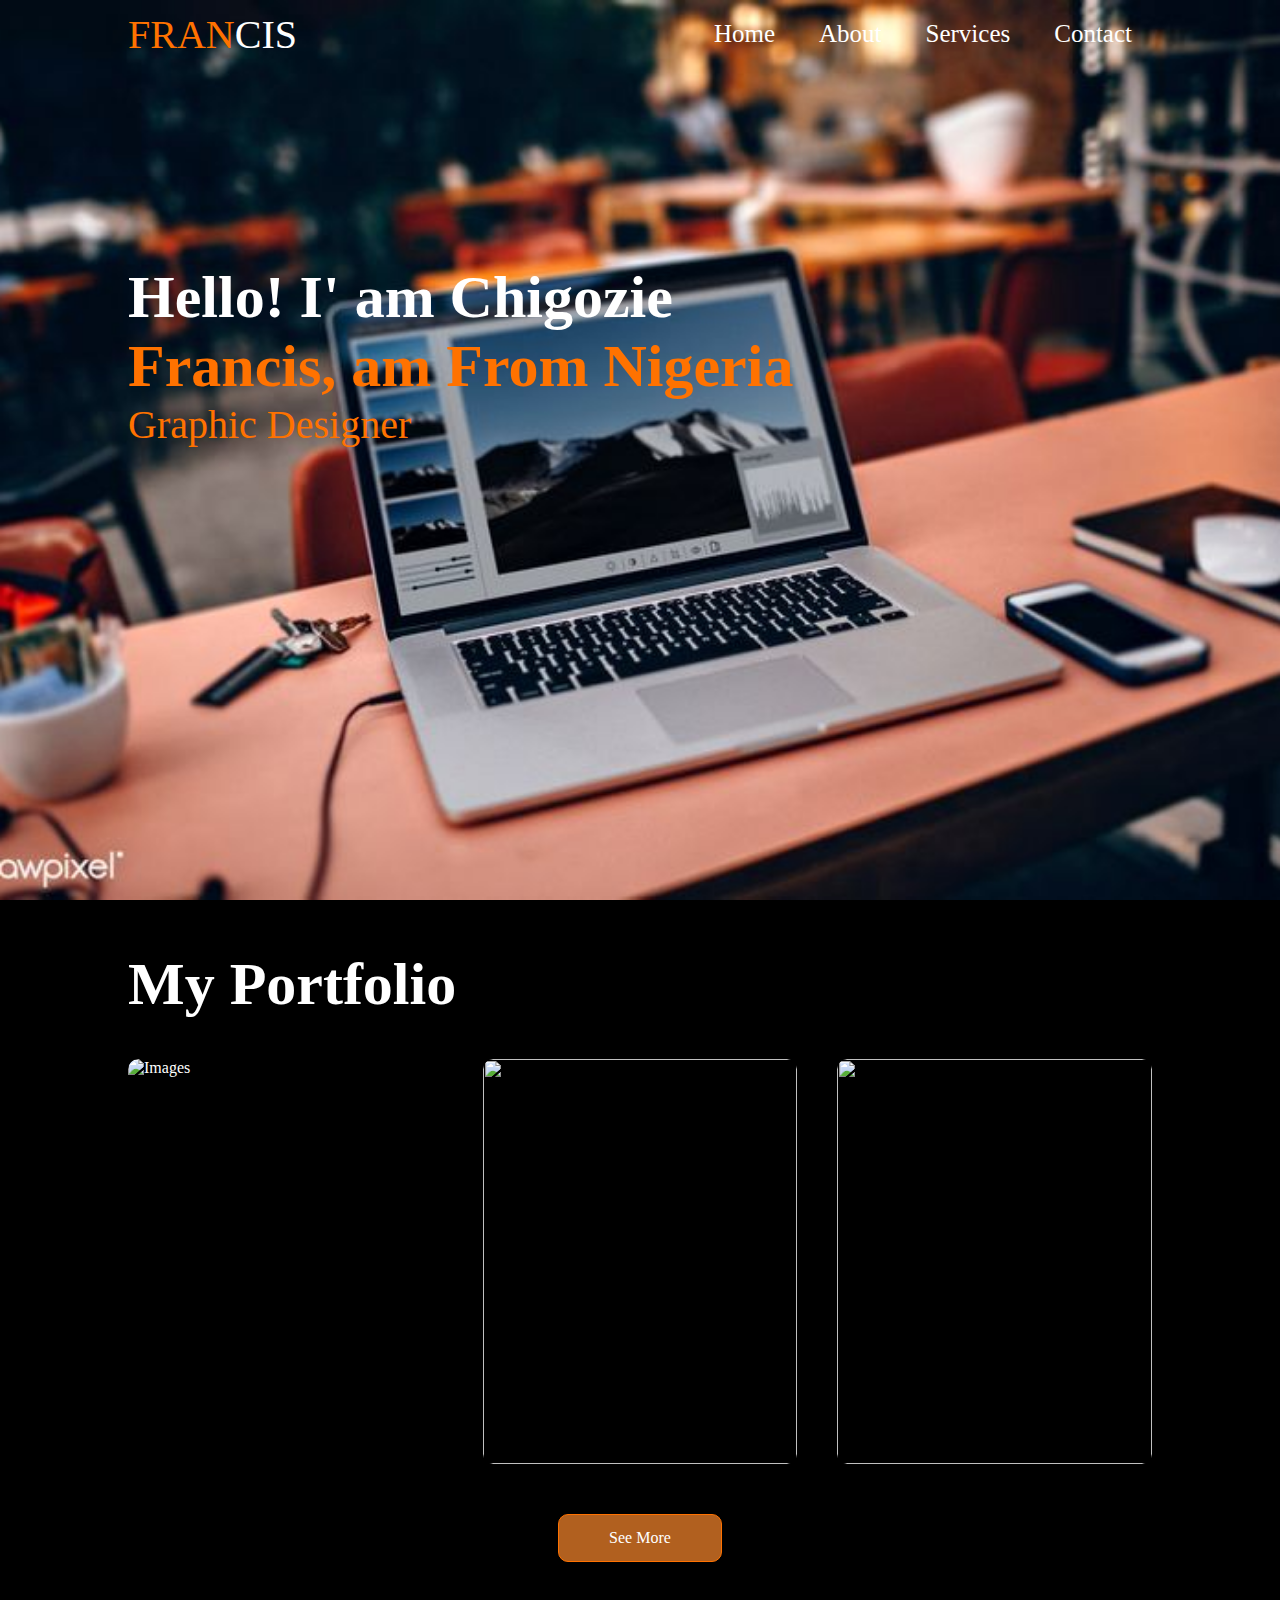
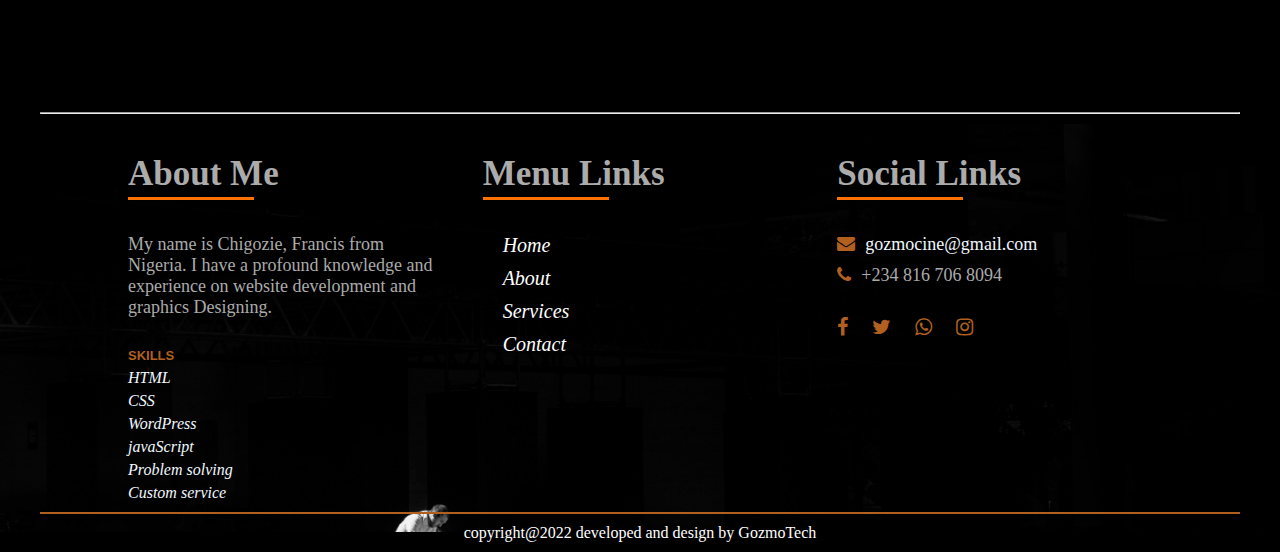
==== commit 0eee204b: "ccommit" ====
--- a/design.html
+++ b/design.html
@@ -25,7 +25,7 @@
             <i class="fa fa-bars" onclick="openmenu()"></i> 
             </nav>
             <div class="header-text">
-                <H1>Hello! I' am Chigozie><br> <span>Francis, am From Nigeria</span></H1>
+                <H1>Hello! I' am Chigozie <br> <span>Francis, am From Nigeria</span></H1>
                 <p>Graphic Designer</p>
             </div>
         </div>
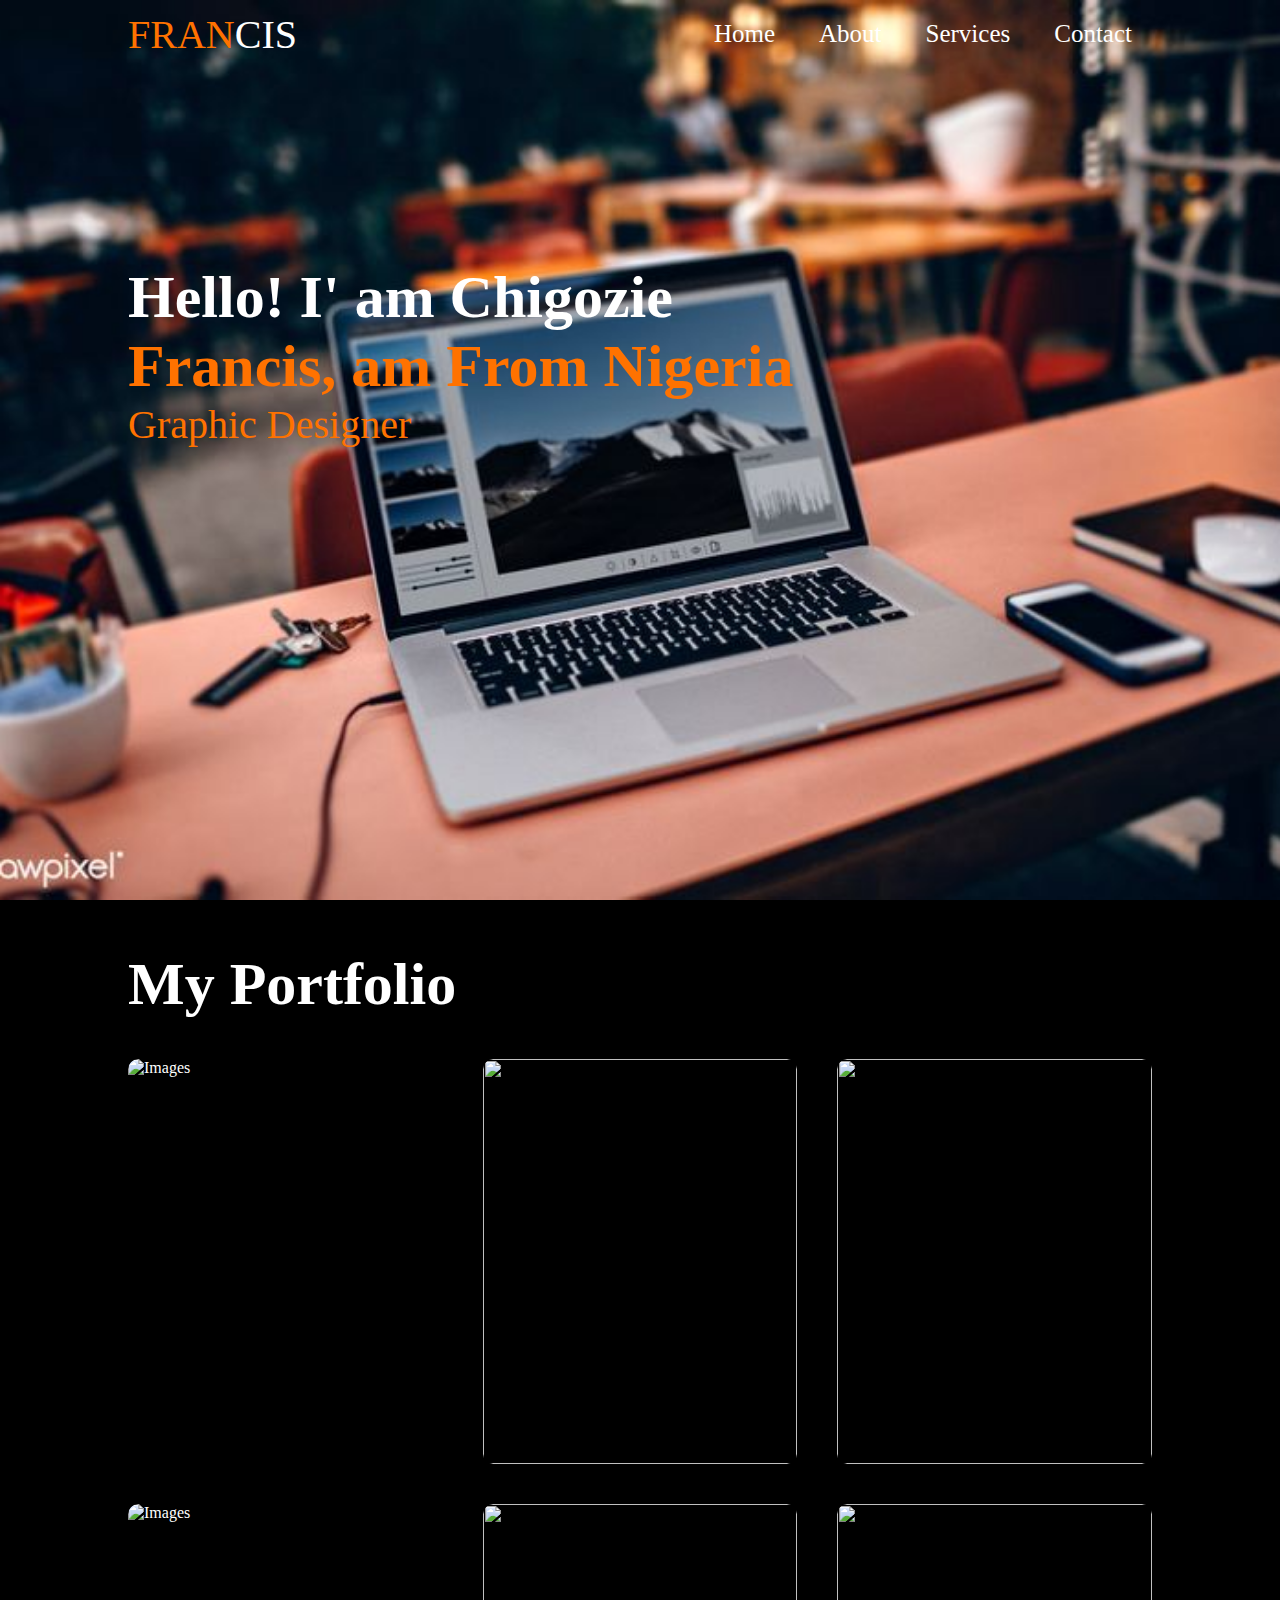
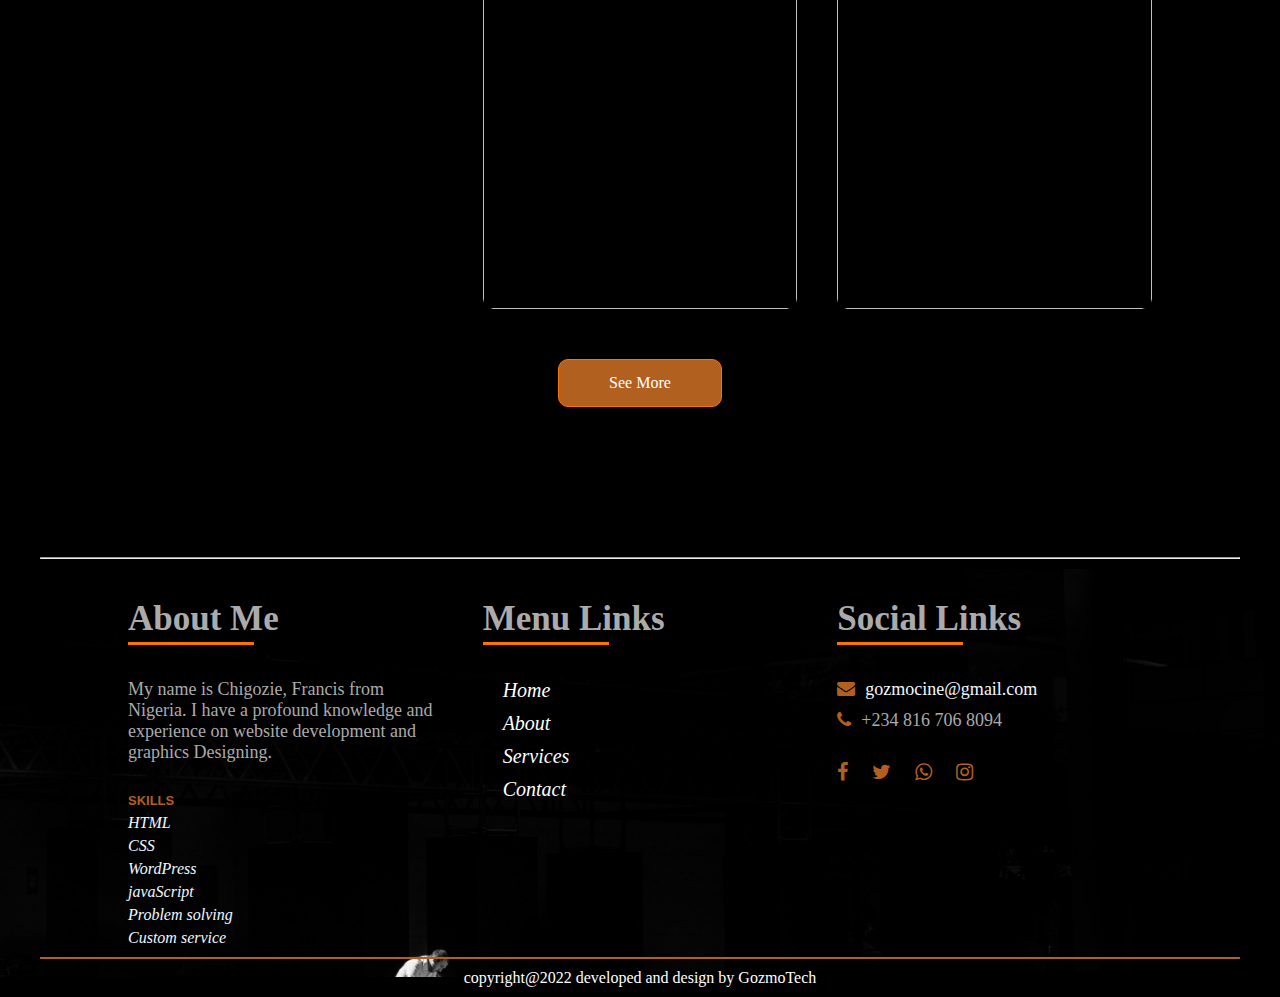
==== commit 79db8f3b: "group" ====
--- a/design.html
+++ b/design.html
@@ -49,6 +49,22 @@
                 <img src="images/vocal Brothers.png" class="image" onclick="zoomImage(this)"> 
             </div>
         </div>
+
+        <div class="work-list">
+            <div class="work">
+
+                    <img src="images/werewolf copy 1.png" alt="Images" class="image" onclick="zoomImage(this)">
+               
+            </div> 
+            <div class="work">
+                <img src="images/ok.jpg" class="image" onclick="zoomImage(this)">
+               
+            </div>
+             <div class="work">
+                <img src="images/vocal Brothers.png" class="image" onclick="zoomImage(this)"> 
+            </div>
+        </div>
+        
         <a href="#" class="btn">See More</a>
     </div>
 </div>
